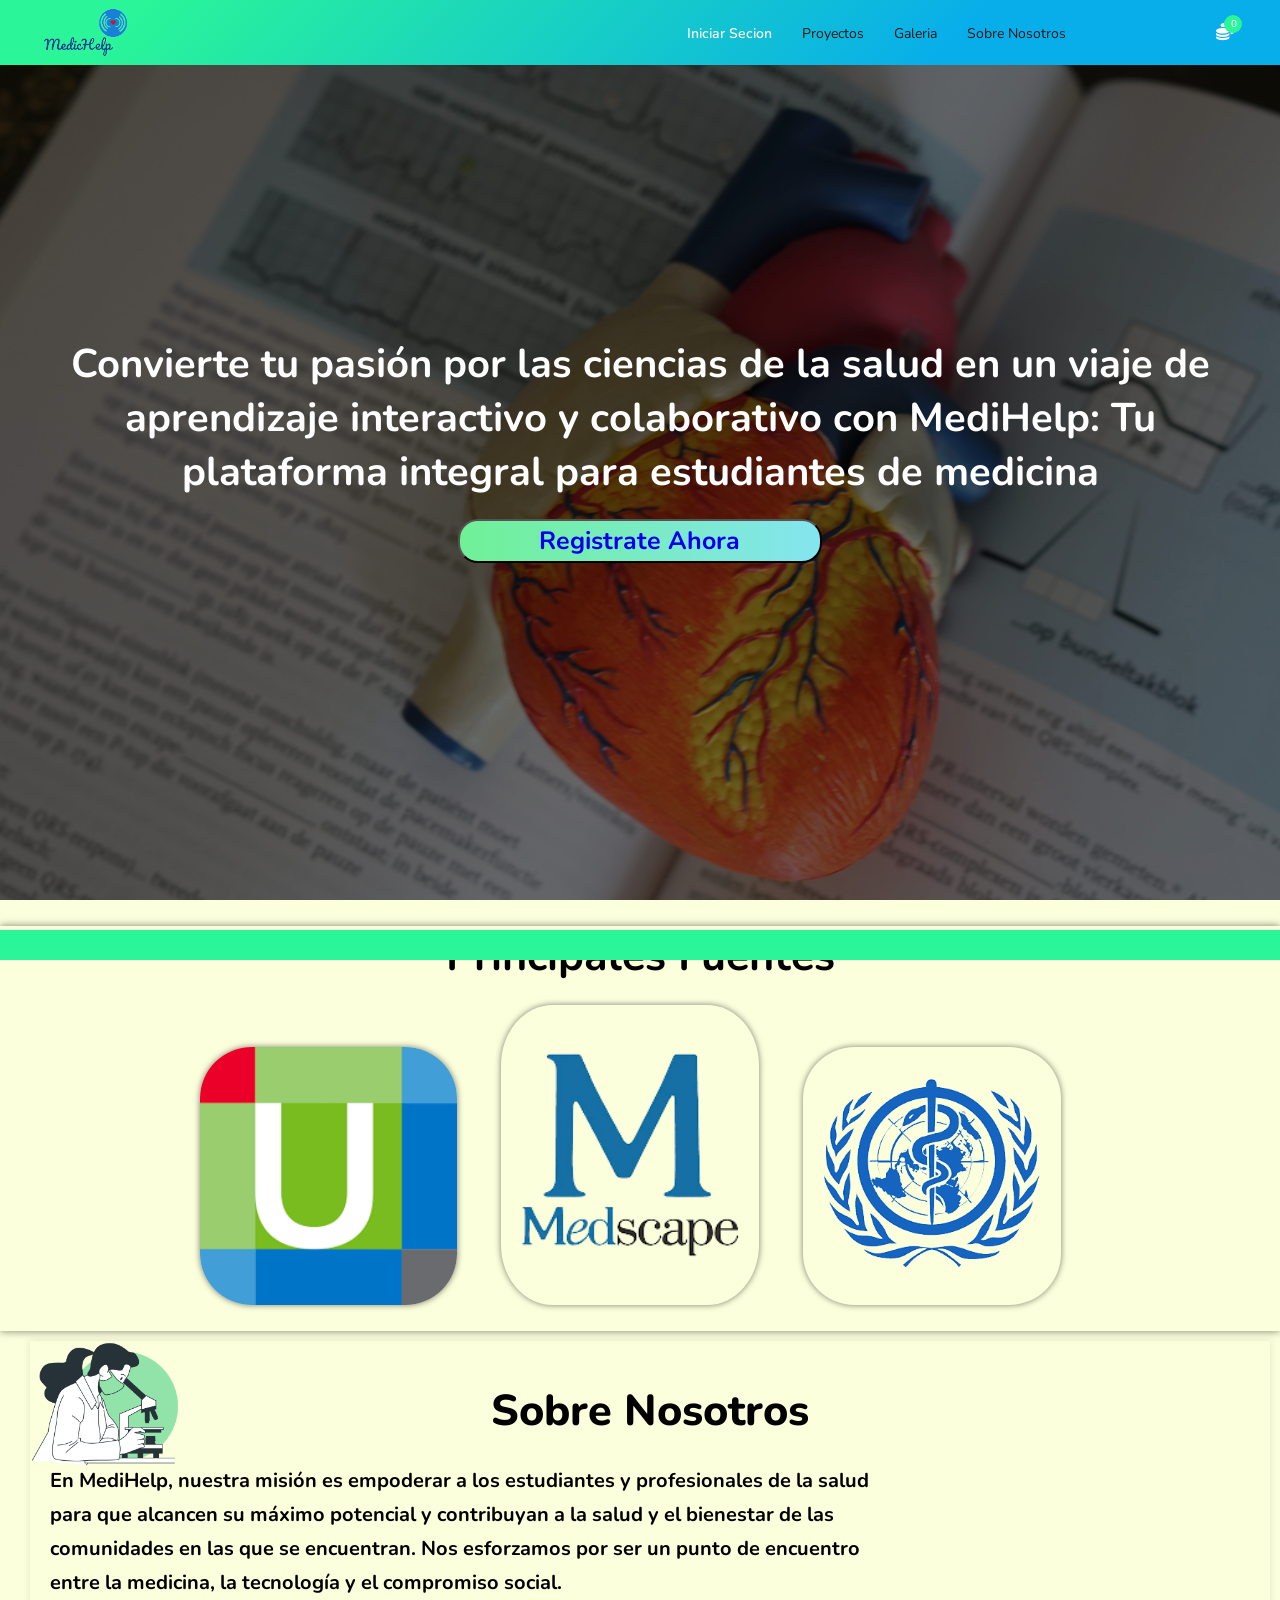
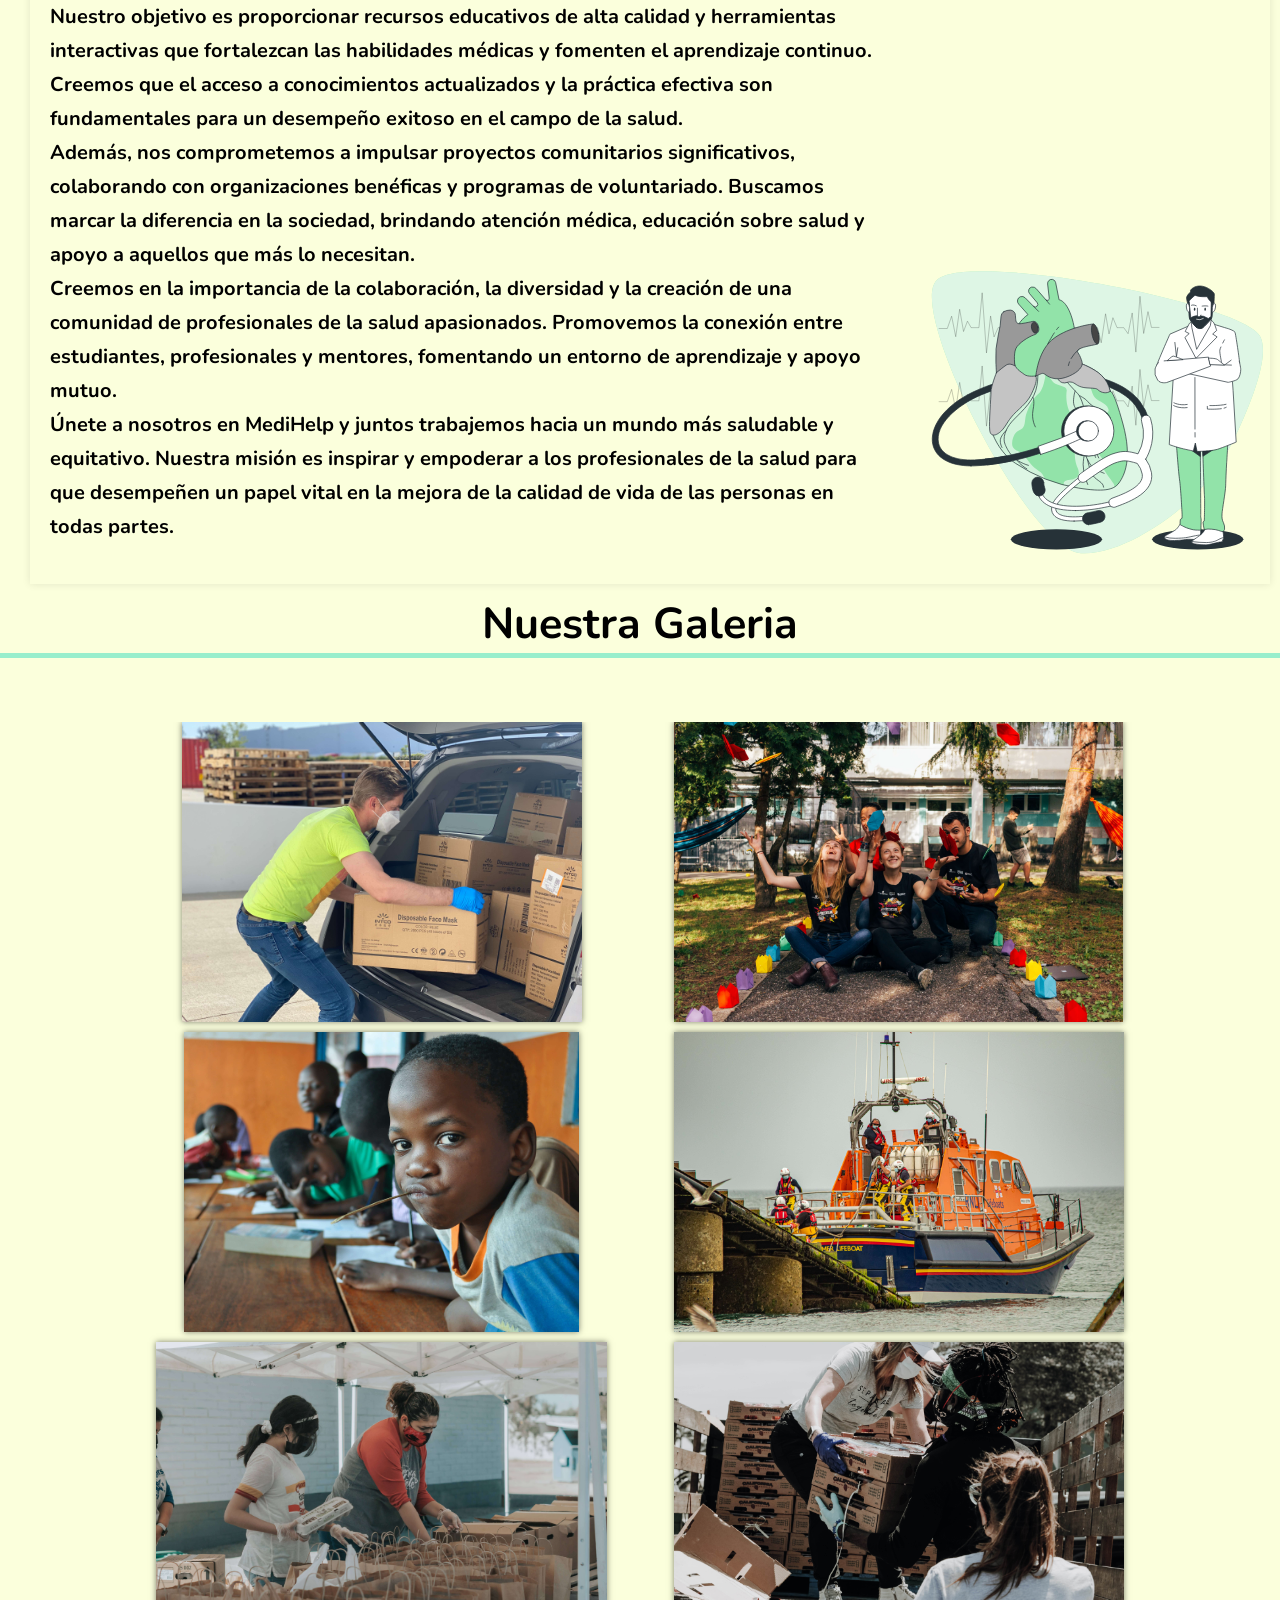
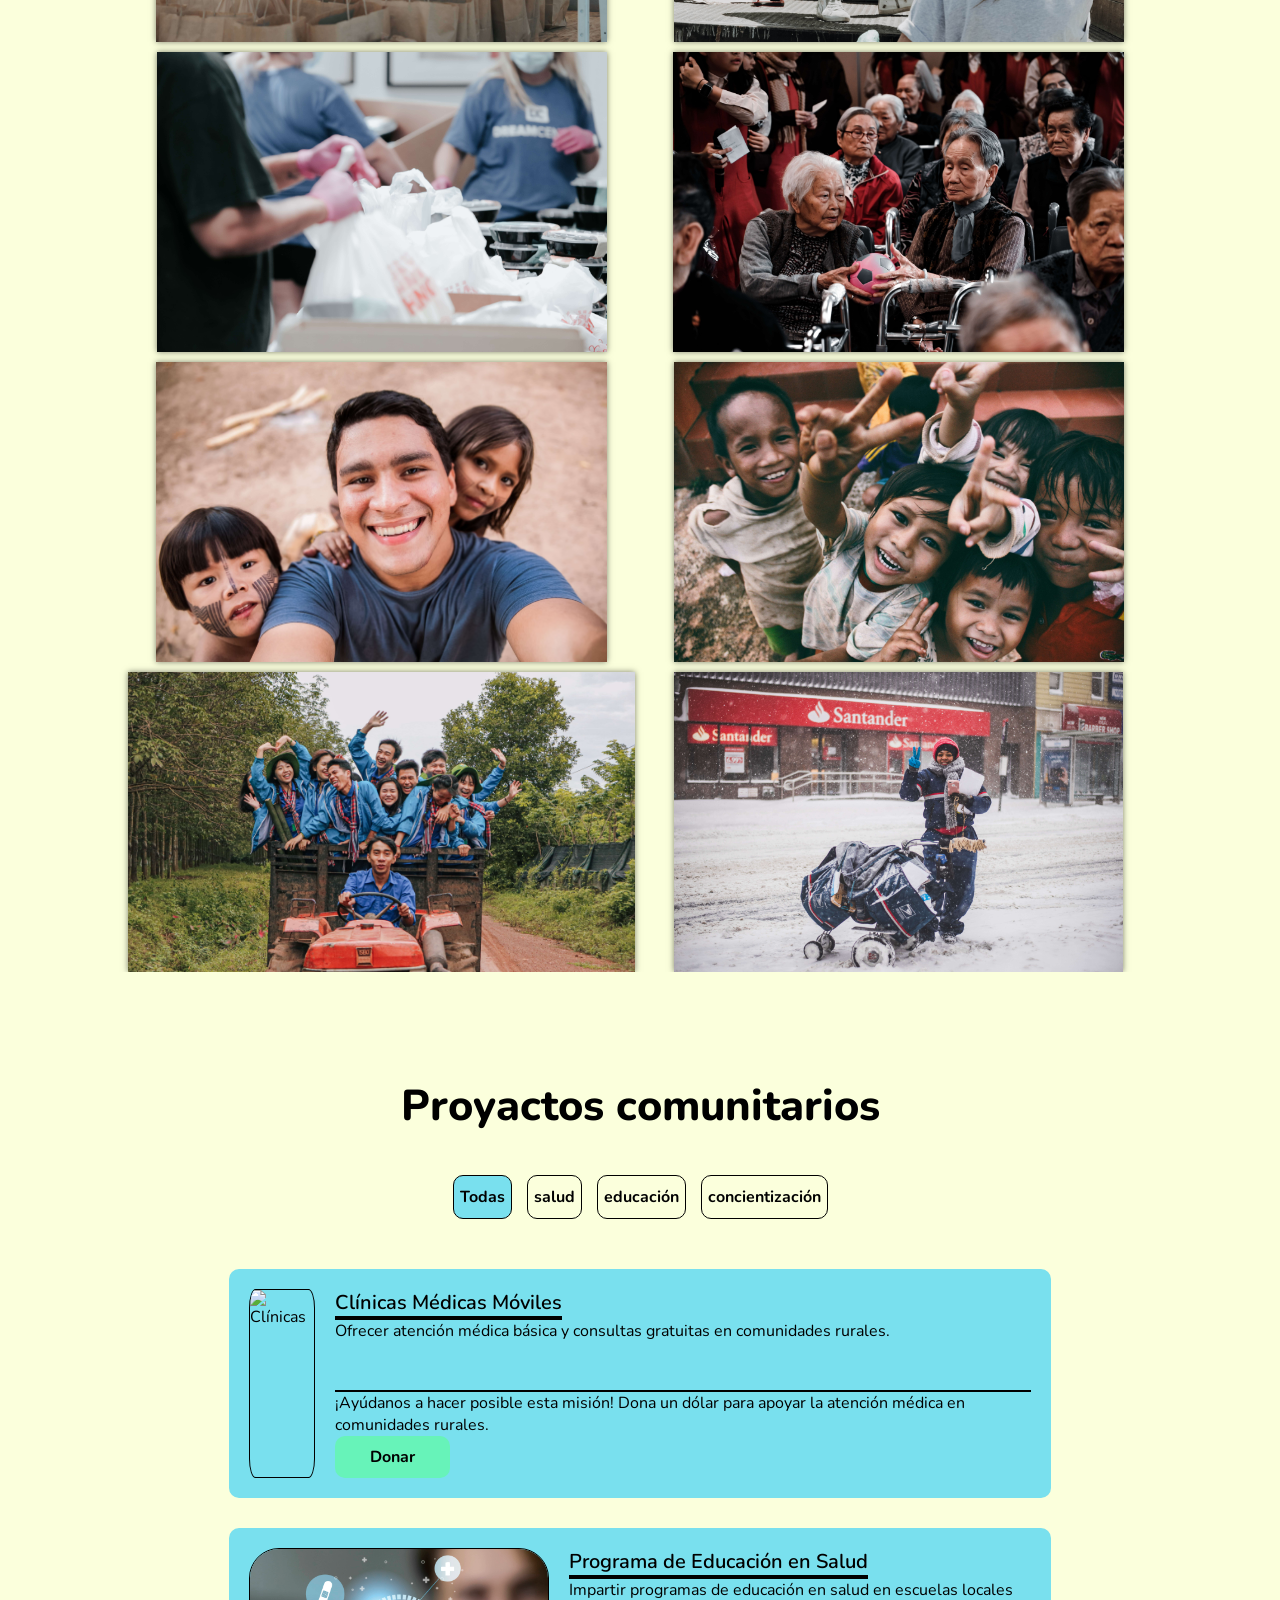
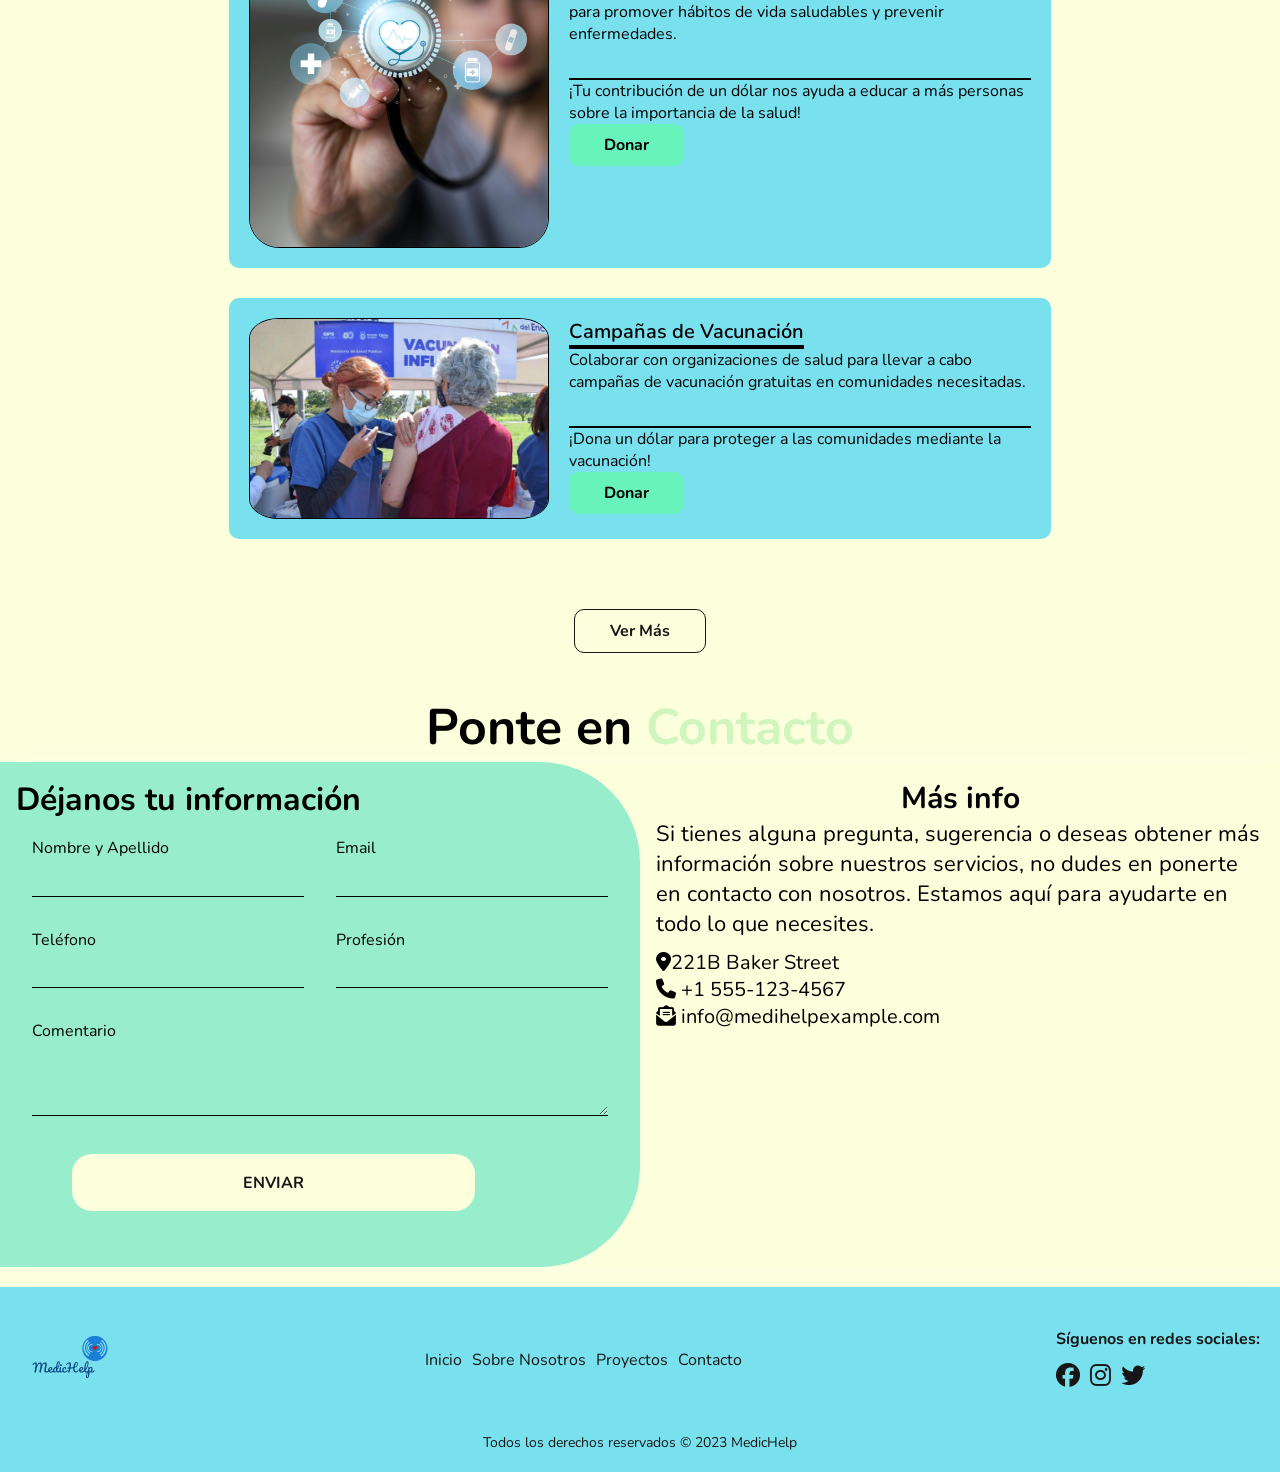
==== index.html @ 8956f9e7 "correccines" ====
<!DOCTYPE html>
<html lang="en">
  <head>
    <meta charset="UTF-8" />
    <meta http-equiv="X-UA-Compatible" content="IE=edge" />
    <meta name="viewport" content="width=device-width, initial-scale=1.0" />
    <title>Integrador</title>
    <link rel="stylesheet" href="./assets/style.css" />
    <link rel="stylesheet" href="./assets/mediaqueris.css">
    <link rel="stylesheet" href="https://cdnjs.cloudflare.com/ajax/libs/font-awesome/6.4.0/css/all.min.css">
  </head>
  <body>

<header class="header">
      
     
        <img class="logo" src="./assets/696a6f40a5da4a5db03e3f85a4e9b3cf-removebg-preview.png" alt="logo-3" />
        <nav class="navbar">
          <div class="menu-label">
            <i class="fa-solid fa-bars"></i>
          </div>
    
          <ul class="navbar-list">
            <li><a class="navbar-link" href="/login.html">Iniciar Secion</a></li>
            <li><a class="navbar-link" href="#products">Proyectos</a></li>
            <li><a class="navbar-link" href="#galery">Galeria</a></li>
            <li><a class="navbar-link" href="#container-about">Sobre Nosotros</a></li>
    
         </ul>
          <div class="cart-label">
    
            <i class="fa-solid fa-coins coin-icon">
              <div class="cart-bubble">0</div>
            </i>
          </div>
    
    
          <div class="cart">
    
            <h2>Tus Donaciones</h2>
    
    
            <div class="cart-container">
    
            </div>
    
            <span class="divider"></span>
    
            <div class="cart-total">
              <p>Total:</p>
              <span class="total"></span>
            </div>
            <button class="btn-buy">Donar</button>
            <button class="btn-delete">Vaciar carrito</button>
          </div>
    
         
        </nav> <div class="overlay"></div>
    </header>


    <!-- hero -->
    <section id="hero">
      <div class="container-hero">
        <h1 class="title-desktop">
          Convierte tu pasión por las ciencias de la salud en un viaje de aprendizaje interactivo y colaborativo con MediHelp: Tu plataforma integral para estudiantes de medicina
        </h1>
        <h1 class="title-mobile"> Convierte tu pasión por la medicina en un viaje de aprendizaje interactivo y colaborativo.</h1>
        <button><a href="Registro.html">Registrate Ahora</a></button>
      </div>
    </section>
    <!-- logos -->
     <section id="section-logos">
      <h2>Principales Fuentes</h2>
      <div class="logos">
       <a href="https://www.wolterskluwer.com/en/solutions/uptodate"> <img src="./assets/Logos/descarga (5).png" alt="logo-1" /></a>
        <a href="https://www.medscape.com/"><img src="./assets/Logos/medscape-removebg-preview.png" alt="logo-2" /></a>
        <a href="https://www.who.int/es"><img src="./assets/Logos/oms-removebg-preview.png" alt="" /></a>
        
      </div>
    </section> 
    <!-- about -->
    
    <section id="container-about">
      <div class="about">
       
        <div class="texto">
          <h2>Sobre Nosotros</h2>
        <p class="text-desktop">
          En MediHelp, nuestra misión es empoderar a los estudiantes y profesionales de la salud para que alcancen su máximo potencial y contribuyan a la salud y el bienestar de las comunidades en las que se encuentran. Nos esforzamos por ser un punto de encuentro entre la medicina, la tecnología y el compromiso social. <br>
          Nuestro objetivo es proporcionar recursos educativos de alta calidad y herramientas interactivas que fortalezcan las habilidades médicas y fomenten el aprendizaje continuo. Creemos que el acceso a conocimientos actualizados y la práctica efectiva son fundamentales para un desempeño exitoso en el campo de la salud. <br>
          Además, nos comprometemos a impulsar proyectos comunitarios significativos, colaborando con organizaciones benéficas y programas de voluntariado. Buscamos marcar la diferencia en la sociedad, brindando atención médica, educación sobre salud y apoyo a aquellos que más lo necesitan. <br>
          Creemos en la importancia de la colaboración, la diversidad y la creación de una comunidad de profesionales de la salud apasionados. Promovemos la conexión entre estudiantes, profesionales y mentores, fomentando un entorno de aprendizaje y apoyo mutuo. <br>
          Únete a nosotros en MediHelp y juntos trabajemos hacia un mundo más saludable y equitativo. Nuestra misión es inspirar y empoderar a los profesionales de la salud para que desempeñen un papel vital en la mejora de la calidad de vida de las personas en todas partes.
        </p>
       <p class="text-mobile">En MediHelp, apoyamos a estudiantes de la salud en su camino al éxito mientras contribuimos a la sociedad. Nuestra plataforma integral combina educación médica, tecnología y proyectos comunitarios. Fortalecemos tus habilidades médicas y fomentamos una comunidad comprometida. Únete a nosotros para alcanzar tu potencial y construir un mundo más saludable.</p> 
      </div>
      </section>
      </div>
    
    <!-- Galaria -->
    <section id="galery">
      <h2 id="nuestra-galeria" class="titel-galery">Nuestra Galeria</h2>
      <span class="linea"></span>
      <div class="galeria">
        <a href="#image1"><img src="./assets/Galeria/galeria-1.jpg" alt="" /></a
        ><a href="#image2"><img src="./assets/Galeria/galeria-2.jpg" alt="" /></a
        ><a href="#image3"><img src="./assets/Galeria/galeria-3.jpg" alt="" /></a
        ><a href="#image4"><img src="./assets/Galeria/galeria-4.jpg" alt="" /></a
        ><a href="#image7"><img src="./assets/Galeria/galeria-7.jpg" alt="" /></a
        ><a href="#image8"><img src="./assets/Galeria/galeria-8.jpg" alt="" /></a
        ><a href="#image9"><img src="./assets/Galeria/galeria-9.jpg" alt="" /></a
        ><a href="#image10"><img src="./assets/Galeria/galeria-10.jpg" alt="" /></a
        ><a href="#image11"><img src="./assets/Galeria/galeria-11.jpg" alt="" /></a
        ><a href="#image12"><img src="./assets/Galeria/galeria-12.jpg" alt="" /></a
        ><a href="#image13"><img src="./assets/Galeria/galeria-13.jpg" alt="" /></a
        ><a href="#image14"><img src="./assets/Galeria/galeria-14.jpg" alt="" /></a>
      </div>
    
    
      <article class="animacion" id="image1">
        <a href="#image14" class="siguiente"
          ><i class="fa-solid fa-arrow-left"></i
        ></a>
        <img src="./assets/Galeria/galeria-1.jpg" alt="" />
        <a href="#image2" class="siguiente"
          ><i class="fa-solid fa-arrow-right"></i
        ></a>
        <a href="#nuestra-galeria" class="cerrar"
          ><i class="fa-solid fa-x"></i
        ></a>
      </article>

      <article class="animacion" id="image2">
        <a href="#image1" class="siguiente"
          ><i class="fa-solid fa-arrow-left"></i
        ></a>
        <img src="./assets/Galeria/galeria-2.jpg" alt="" />
        <a href="#image3" class="siguiente"
          ><i class="fa-solid fa-arrow-right"></i
        ></a>
        <a href="#nuestra-galeria" class="cerrar"
          ><i class="fa-solid fa-x"></i
        ></a>
      </article>

      <article class="animacion" id="image3">
        <a href="#image2" class="siguiente"
          ><i class="fa-solid fa-arrow-left"></i
        ></a>
        <img src="./assets/Galeria/galeria-3.jpg" alt="" />
        <a href="#image4" class="siguiente"
          ><i class="fa-solid fa-arrow-right"></i
        ></a>
        <a href="#nuestra-galeria" class="cerrar"
          ><i class="fa-solid fa-x"></i
        ></a>
      </article>

      <article class="animacion" id="image4">
        <a href="#image3" class="siguiente"
          ><i class="fa-solid fa-arrow-left"></i
        ></a>
        <img src="./assets/Galeria/galeria-4.jpg" alt="" />
        <a href="#image7" class="siguiente"
          ><i class="fa-solid fa-arrow-right"></i
        ></a>
        <a href="#nuestra-galeria" class="cerrar"
          ><i class="fa-solid fa-x"></i
        ></a>
      </article>

      <article class="animacion" id="image7">
        <a href="#image4" class="siguiente"
          ><i class="fa-solid fa-arrow-left"></i
        ></a>
        <img src="./assets/Galeria/galeria-7.jpg" alt="" />
        <a href="#image8" class="siguiente"
          ><i class="fa-solid fa-arrow-right"></i
        ></a>
        <a href="#nuestra-galeria" class="cerrar"
          ><i class="fa-solid fa-x"></i
        ></a>
      </article>

      <article class="animacion" id="image8">
        <a href="#image7" class="siguiente"
          ><i class="fa-solid fa-arrow-left"></i
        ></a>
        <img src="./assets/Galeria/galeria-8.jpg" alt="" />
        <a href="#image9" class="siguiente"
          ><i class="fa-solid fa-arrow-right"></i
        ></a>
        <a href="#nuestra-galeria" class="cerrar"
          ><i class="fa-solid fa-x"></i
        ></a>
      </article>

      <article class="animacion" id="image9">
        <a href="#image8" class="siguiente"
          ><i class="fa-solid fa-arrow-left"></i
        ></a>
        <img src="./assets/Galeria/galeria-9.jpg" alt="" />
        <a href="#image10" class="siguiente"
          ><i class="fa-solid fa-arrow-right"></i
        ></a>
        <a href="#nuestra-galeria" class="cerrar"
          ><i class="fa-solid fa-x"></i
        ></a>
      </article>

      <article class="animacion" id="image10">
        <a href="#image9" class="siguiente"
          ><i class="fa-solid fa-arrow-left"></i
        ></a>
        <img src="./assets/Galeria/galeria-10.jpg" alt="" />
        <a href="#image11" class="siguiente"
          ><i class="fa-solid fa-arrow-right"></i
        ></a>
        <a href="#nuestra-galeria" class="cerrar"
          ><i class="fa-solid fa-x"></i
        ></a>
      </article>

      <article class="animacion" id="image11">
        <a href="#image10" class="siguiente"
          ><i class="fa-solid fa-arrow-left"></i
        ></a>
        <img src="./assets/Galeria/galeria-11.jpg" alt="" />
        <a href="#image12" class="siguiente"
          ><i class="fa-solid fa-arrow-right"></i
        ></a>
        <a href="#nuestra-galeria" class="cerrar"
          ><i class="fa-solid fa-x"></i
        ></a>
      </article>

      <article class="animacion" id="image12">
        <a href="#image11" class="siguiente"
          ><i class="fa-solid fa-arrow-left"></i
        ></a>
        <img src="./assets/Galeria/galeria-12.jpg" alt="" />
        <a href="#image13" class="siguiente"
          ><i class="fa-solid fa-arrow-right"></i
        ></a>
        <a href="#nuestra-galeria" class="cerrar"
          ><i class="fa-solid fa-x"></i
        ></a> </article>
      <article class="animacion" id="image13">
          <a href="#image12" class="siguiente"
            ><i class="fa-solid fa-arrow-left"></i
          ></a>
          <img src="./assets/Galeria/galeria-13.jpg" alt="" />
          <a href="#image14" class="siguiente"
            ><i class="fa-solid fa-arrow-right"></i
          ></a>
          <a href="#nuestra-galeria" class="cerrar"
            ><i class="fa-solid fa-x"></i
          ></a>
        </article> 
        
      <article class="animacion" id="image14">
          <a href="#image13" class="siguiente"
            ><i class="fa-solid fa-arrow-left"></i
          ></a>
          <img src="./assets/Galeria/galeria-14.jpg" alt="" />
          <a href="#image1" class="siguiente"
            ><i class="fa-solid fa-arrow-right"></i
          ></a>
          <a href="#nuestra-galeria" class="cerrar"
            ><i class="fa-solid fa-x"></i
          ></a>
        </article>
        </article>
      </article></section>
   <!-- projects -->
   <section id="products">
   
    <h2>Proyactos comunitarios</h2>
  
    <div class="categories">
      <button class="category active">Todas</button>
      <button class="category" data-category="salud">salud</button>
      <button class="category" data-category="educación">educación</button>
      <button class="category" data-category="concientización">concientización</button>
    </div>
 
    <div class="project-container">

    </div>
    <button class="btn-load">Ver Más</button> 
  </section>
    <!-- Formulario de Contacto --> 
    <section id="formulario">
     <div class="content">

      <h1 class="logo-contact">Ponte en <span>Contacto</span></h1>

      <div class="contact-wrapper">
          <div class="contact-form">
              <h3>Déjanos tu información</h3>
              <form id="form">
                <p>
                    <label>Nombre y Apellido</label>
                    <input type="text" name="nombre-apellido" id="nombre-input">
                </p>
                <p>
                    <label>Email</label>
                    <input type="email" name="email" id="email-input">
                </p>
                <p>
                    <label>Teléfono</label>
                    <input type="tel" name="telefono" id="telefono-input">
                </p>
                <p>
                    <label>Profesión</label>
                    <input type="text" name="profesion" id="profesion-input">
                </p>
                <p class="block">
                    <label>Comentario</label> 
                    <textarea name="comentario" id="comentario-input" rows="3"></textarea>
                </p>
                <p class="block">
                    <button type="submit">
                        Enviar
                    </button>
                </p> </form>
              <small id="error-message"></small>
                </div>
            
          
          <div class="contact-info">
              <h4>Más info</h4>
              
              <p>Si tienes alguna pregunta, sugerencia o deseas obtener más información sobre nuestros servicios, no dudes en ponerte en contacto con nosotros. Estamos aquí para ayudarte en todo lo que necesites.</p>
              <ul>
                  <li><i class="fas fa-map-marker-alt"></i>221B Baker Street</li>
                  <li><i class="fas fa-phone"></i> +1 555-123-4567</li>
                  <li><i class="fas fa-envelope-open-text"></i>  info@medihelpexample.com</li>
              </ul>
          </div>
      </div></section>

      
 
<!-- Footer -->
  <footer>
  <div class="footer-container">
    <div class="footer-logo">
      <img src="./assets/696a6f40a5da4a5db03e3f85a4e9b3cf-removebg-preview.png" alt="Logo" />

    </div>
    <div class="footer-links">
      <ul>
        <li><a href="#">Inicio</a></li>
        <li><a href="#container-about">Sobre Nosotros</a></li>
        <li><a href="#proyectos">Proyectos</a></li>
        <li><a href="#formulario">Contacto</a></li>
      </ul>
    </div>
    <div class="footer-social">
      <h3>Síguenos en redes sociales:</h3>
      <ul>
        <li>
          <a href="#"><i class="fab fa-facebook"></i></a>
        </li>
        <li>
          <a href="#"><i class="fab fa-instagram"></i></a>
        </li>
        <li>
          <a href="#"><i class="fab fa-twitter"></i></a>
        </li>
      </ul>
    </div>
  </div>
  <div class="footer-bottom">
    <p>Todos los derechos reservados &copy; 2023 MedicHelp</p>
  </div>
</footer>
<div class="add-modal"></div>
<script src="./javascript/data.js"></script>
<script src="./javascript/script.js"></script>

  </body>
  
</html>
---- assets/style.css ----
@import url("https://fonts.googleapis.com/css2?family=Nunito&family=Nunito+Sans&family=Open+Sans&display=swap");

:root {
  /* Colores de fondo */
  --background: #fbffdc;
  --primary: #79e0ee;
  --secondary: #98eecc;
  --button: #fbffdc;
  --sombras: #d3d3d3;
  --accent: #d0f5be;

  /* Colores de texto */
  --text-gray: #161616;
  --text-white: #ffffff;
}

/* Valores generales */
* {
  box-sizing: border-box;
  padding: 0;
  margin: 0;
  font-family: "Nunito", sans-serif;
  list-style: none;
  text-decoration: none;
  list-style-type: none;
}
.html {
  scroll-behavior: smooth;
}
body {
  background-color: var(--background);
}
h1 {
  font-size: 3.5em;
}
h2 {
  font-size: 2.7em;
  display: flex;
  justify-content: center;
}
h3 {
  font-size: 2em;
}
button {
  font-size: 1em;
  font-weight: bold;
  padding: 10px 20px;
  border-radius: 20px;
  color: var(--text-gray);
  background: hsla(138, 82%, 69%, 1);

  background: linear-gradient(
    90deg,
    hsla(138, 82%, 69%, 1) 0%,
    rgb(132, 229, 240) 100%
  );

  transition: all 0.3 ease 0s;
}
button:hover {
  transform: scale(1.2);

  background: hsla(138, 82%, 69%, 1);

  background: linear-gradient(
    90deg,
    hsla(138, 82%, 69%, 1) 0%,
    hsla(186, 100%, 50%, 1) 100%
  );
}

/*header*/

header {
  background-color: #08aeea;
  background-image: linear-gradient(315deg, #08aeea 26%, #2af598 89%);

  width: 100%;
  position: fixed;
  top: 0;
  display: flex;
  justify-content: space-between;
  align-items: center;
  height: 65px;
  padding: 0px 30px 0px 30px;
  margin: 0 auto;
  z-index: 999;
}

.logo {
  height: 170%;
}

.navbar,
.navbar-list {
  display: flex;
  align-items: center;
  justify-content: center;
}

.navbar {
  gap: 150px;
}
.navbar-list {
  gap: 30px;
}

.navbar-list a {
  color: var(--text-gray);
  font-size: 14px;
}

.navbar-list li:first-child > a {
  color: var(--text-white);
  font-weight: 600;
}

.coin-icon {
  font-weight: 600;
  border-radius: 10px;
  font-size: 18px;
  margin-right: 1rem;
  color: var(--text-white);
  cursor: pointer;
  position: relative;
}

.cart-bubble {
  position: absolute;
  top: -8px;
  right: -8px;
  text-align: center;
  background: #2af598;
  color: var(--text-white);
  font-size: 10px;
  font-weight: 500;
  height: 18px;
  width: 18px;
  display: flex;
  justify-content: center;
  align-items: center;
  padding-left: 1px;
  border-radius: 50%;
}

.overlay {
  position: absolute;
  top: 65px;
  left: 0;
  height: 100vh;
  width: 100%;
  z-index: 1;

  background: rgba(255, 255, 255, 0.05);
  box-shadow: 0 8px 32px 0 rgba(31, 38, 135, 0.37);
  backdrop-filter: blur(5px);
  -webkit-backdrop-filter: blur(5px);
  display: none;
}

.show-overlay {
  display: block;
}

.coin-icon {
  transition: all 0.2s ease-out;
}

.coin-icon:hover {
  color: var(--electric);
  border-color: var(--electric);
  transition: all 0.2s ease-in;
}

.menu-label {
  display: none;
}

/*carrito*/
.cart {
  position: absolute;
  top: 70px;
  right: 15px;
  padding: 50px 30px;
  background-color: #08aeea;
  background-image: linear-gradient(345deg, #08aeea 26%, #2af598 89%);
  border-radius: 2% 0 0 2%;
  border-left: 1px solid var(--nav-bg);
  display: flex;
  flex-direction: column;
  gap: 30px;
  height: calc(100vh - 80px);
  overflow-y: scroll;
  z-index: 2;
  min-width: 375px;
  transform: translate(-500%);
  transition: all 0.8s cubic-bezier(0.92, 0.01, 0.35, 0.99);
}

.cart-container {
  display: flex;
  flex-direction: column;
  gap: 20px;
}
/*OCULTAR BARRA DE SCROLL DEL CARRITO*/

.cart::-webkit-scrollbar {
  display: none;
}

.cart h2 {
  color: var(--text-white);
  font-size: 20px;
  font-weight: 600;
  border-bottom: 1px solid #000000;
}

.cart-item {
  display: flex;
  align-items: center;
  justify-content: space-between;
  gap: 20px;
  background-color: #3bfca588;
  padding: 10px;
  border: 1px solid var(--text-gray);
}

.item-info {
  display: flex;
  flex-direction: column;
  min-width: 110px;
}

.item-title {
  color: var(--text-white);
  font-weight: 600;
  font-size: 14px;
}

.item-bid {
  color: var(--text-gray);
  font-weight: 300;
  font-size: 12px;
}

.item-handler {
  display: flex;
  align-items: center;
  justify-content: center;
  gap: 20px;
}

.quantity-handler {
  display: flex;
  justify-content: center;
  align-items: center;
  padding: 2px 8px;
  border-radius: 5px;
  color: var(--text-white);
  font-weight: 400;
}

.item-quantity {
  color: var(--text-gray);
}

.up {
  border: 1px solid var(--text-gray);
  border-radius: 50%;
}

.down {
  border: 1px solid var(--text-gray);
  border-radius: 50%;
}

.quantity-handler {
  transition: all 0.2s ease-in;
}

.quantity-handler:hover {
  cursor: pointer;
  background-color: #2af598;
  transition: all 0.2s ease-in;
}

.cart-total {
  display: flex;
  justify-content: space-between;
  align-items: baseline;
  width: 100%;
  border-bottom: 1px solid #000000;
}

.cart-total p {
  color: var(--text-white);
  font-weight: 700;
}

.cart-total span {
  color: var(--text-white);
  font-weight: 400;
  font-size: 18px;
}

.add-modal {
  padding: 15px 0px;
  display: flex;
  align-items: center;
  justify-content: center;
  color: var(--text-white);
  background-color: #2af598;
  position: fixed;
  bottom: 0;
  width: 100%;
  transition: all 0.5s ease-out;
  transform: translateY(200%);
}

.active-modal {
  transform: translateY(0);
  transition: all 0.5s ease-in;
}

/*Toggle del carro*/
.open-cart {
  transform: translate(0%);
  transition: all 0.5s cubic-bezier(0.92, 0.01, 0.35, 0.99);
}

.empty-msg {
  color: var(--text-gray);
  font-size: 14px;
}

/* Hero o Portada */
#hero {
  display: flex;
  align-items: center;
  justify-content: center;
  text-align: center;
  height: 100vh;
  background-image: url(./Portada/hero.jpg);
  background-color: rgba(0, 0, 0, 0.5);
  background-blend-mode: multiply;
  background-repeat: no-repeat;
  background-size: cover;
  background-position: center;
}

.container-hero h1 {
  color: var(--text-white);
  max-height: 100vh;
  max-width: 95vw;
  font-size: 40px;
  margin-bottom: 20px;
}

.title-desktop {
  display: block;
}

.title-mobile {
  display: none;
}
.container-hero button {
  font-size: 25px;
  height: 10%;
  width: 30%;
  padding: 3px;
}

/* Patrocinadores */
#section-logos {
  margin-top: 2%;
  margin-bottom: 0;
  width: 100%;
  display: flex;
  flex-flow: column;
  justify-content: center;
  align-items: center;
  box-shadow: 0 0 8px rgba(0, 0, 0, 0.5);
}

#section-logo h2 {
  margin-top: 10px;
  display: flex;
  justify-content: center;
}
.logos {
  max-width: 90%;
  max-height: 90%;
}
.logos img {
  width: 28%;
  object-fit: cover;
  height: 30%;
  border-radius: 20%;
  box-shadow: 0 0 6px rgba(0, 0, 0, 0.5);
  margin: 20px;
  transition: transform 0.5s;
}
.logos img:hover {
  transform: rotate(10deg) scale(1.08);
}
/* About */
#container-about {
  padding: 10px;
  padding-left: 30px;
}

.about {
  max-width: 100%;
  height: 80%;
  padding: 40px 20px;
  display: flex;
  align-items: unset;
  justify-content: center;
  background-image: url(./About/Cardiologist-bro.svg),
    url(/assets/About/Medical\ research-bro.png);
  background-repeat: no-repeat, no-repeat;
  background-size: 350px, 150px;
  background-position: bottom right, top left;

  box-shadow: 0 0 8px rgba(0, 0, 0, 0.1);
}

.texto h2 {
  width: 100%;
  font-weight: 800;
  display: flex;
  justify-content: center;
}

.texto p {
  margin-top: 2%;
  font-size: 20px;
  width: 70%;
  color: #000000;
  line-height: 1.7;
  font-weight: bold;
}

.text-desktop {
  display: block;
}

.text-mobile {
  display: none;
}

/* Galeria animada */
.linea {
  background: var(--secondary);
  height: 5px;
  width: 100%;
  display: block;
}
.galery {
  display: flex;
  justify-content: center;
}
.galeria {
  display: grid;
  grid-template-columns: repeat(auto-fit, minmax(350px, 1fr));
  width: 90%;
  margin: 5%;
  grid-gap: 10px;
  padding: 0% 5%;
  overflow: hidden;
  place-items: center;
}
.titel-galery {
  display: flex;
  justify-content: center;
}
.galeria img {
  width: 100%;
  vertical-align: top;
  height: 300px;
  object-fit: cover;
  transition: transform 0.5s;
}

.galeria a {
  display: block;
  position: relative;
  overflow: hidden;
  box-shadow: 0 0 6px rgba(0, 0, 0, 0.5);
}

.galeria a:hover img {
  filter: blur(2px);
  transform: rotate(10deg) scale(1.3);
}

.animacion {
  position: fixed;
  top: 0;
  left: 0;
  background: rgba(0, 0, 0, 0.5);
  width: 100%;
  height: 100vh;
  z-index: 1000;
  transition: transform 0.3s ease-in-out;
  display: flex;
  justify-content: center;
  align-items: center;
  transform: scale(0);
}

.animacion img {
  width: 50vw;
  max-height: auto;
}

.animacion:target {
  transform: scale(1);
}
.cerrar {
  display: block;
  position: absolute;
  top: 40px;
  right: 40px;
  background: var(--primary);
  color: var(--text-white);
  text-decoration: none;
  width: 40px;
  height: 40px;
  display: flex;
  align-items: center;
  justify-content: center;
  border-radius: 50%;
}

.siguiente {
  display: block;
  background: var(--primary);
  color: var(--text-white);
  width: 30px;
  height: 30px;
  line-height: 30px;
  text-decoration: none;
  text-align: center;
}

/* Formulario */
#formulario {
  display: grid;
  margin-bottom: 10px;
}

.container {
  max-width: 1170px;
  margin-left: auto;
  margin-right: auto;
  padding: 1.5em;
}

ul {
  list-style: none;
  padding: 0;
}

.logo-contact {
  text-align: center;
  font-size: 50px;
}

.logo-contact span {
  color: var(--accent);
}

.contact-wrapper {
  display: flex;
  box-shadow: 0 0 20px 0 rgba(255, 255, 255, 0.3);
  margin-bottom: 10px;
}

.contact-wrapper > * {
  padding: 1em;
}

.contact-form {
  flex: 1;
  width: 100%;
  background: var(--secondary);
  border-radius: 0 100px 100px 0;
}

.contact-form form {
  display: grid;
  grid-template-columns: 1fr 1fr;
}

.contact-form form label {
  display: block;
}

.contact-form form p {
  margin: 0;
  padding: 1em;
}

.contact-form form .block {
  grid-column: 1 / 3;
}

.contact-form form button {
  width: 70%;
  margin: 0 40px;
}

.contact-form form input,
.contact-form form textarea {
  width: 100%;
  padding: 0.7em;
  border: none;
  background: none;
  outline: 0;
  color: var(--text-gray);
  border-bottom: 1px solid black;
}

.contact-form form button {
  display: flex;
  justify-content: center;
  background: var(--button);
  border: 0;
  text-transform: uppercase;
  padding: 1.1em;
}

.contact-form form button:hover,
.contact-form form button:focus {
  background: var(--accent);
  color: var(--text-gray);
  transition: background-color 1s ease-out;
  outline: 0;
}

/* CONTACT INFO */
.contact-info {
  flex: 1;
  background-image: url(./Contactos/Get\ in\ touch-amico.png);
  background-repeat: no-repeat;
  background-size: 350px;
  background-position: bottom right;
}

.contact-info h4 {
  text-align: center;
  font-size: 30px;
}

.contact-info ul {
  text-align: start;
  margin: 0 0 1rem 0;
  font-size: 20px;
}
.contact-info p {
  text-align: start;
  font-size: 22px;
  margin-bottom: 10px;
}

#error-message {
  font-size: 1.1em;
  margin: 5% 0 2% 20%;
  text-align: center;
  background-color: var(--secondary);
}

/* Products Section */
#products {
  display: flex;
  flex-direction: column;
  justify-content: center;
  align-items: center;
  padding: 40px 0;
  max-width: 1200px;
  width: 80%;
  margin: 2% 13% 0 10%;
}

#products h2 {
  font-weight: 800;
  margin-bottom: 40px;
}

/* categories */
.categories {
  display: flex;

  justify-content: center;
  gap: 15px;
}

.category {
  background: var(--btn-bg);
  padding: 10px 6px;
  color: var(--bg-white);
  border-radius: 10px;
  cursor: pointer;
  border: 1px solid #000000;
}

.active {
  background: var(--primary);
}

/* products */
.project-container {
  display: grid;
  grid-template-columns: repeat(auto-fit, minmax(500px, 1fr));
  width: 90%;

  grid-gap: 10px;
  padding: 50px;
  overflow: hidden;
}

.project {
  background: var(--primary);
  padding: 20px;
  border-radius: 10px;
  display: flex;
  flex-direction: row;
  justify-content: center;
  gap: 20px;
  margin-bottom: 20px;
}

.project-top,
.project-mid,
.project-bot {
  display: flex;
  justify-content: space-between;
  align-items: center;
}

.project-top h3 {
  font-size: 20px;
  font-weight: 600;
  border-bottom: solid 4px black;
}
.project-top p,
.project-user p {
  font-size: 16px;
  font-weight: 400;
  color: var(--text-gray);
}

.img-project {
  max-width: 300px;
  display: flex;
  justify-content: center;
  align-items: center;
  border-radius: 10%;
  border: 1px solid black;
}

.project-mid span {
  font-weight: 800;
}

.donacion {
  border-top: solid 2px #000000;
  margin-top: 7%;
}

.project-offer {
  display: flex;
  justify-content: space-between;
  width: 100%;
}

.btn-add,
.btn-buy,
.btn-delete {
  cursor: pointer;
  padding: 10px 35px;
  color: var(--bg-white);
  border-radius: 10px;
  border: none;
  transition: 0.3s all ease-out;
}

.btn-buy,
.btn-add {
  background: rgb(103, 243, 185);
}

.btn-buy,
.btn-delete {
  width: 100%;
}

.btn-delete {
  border: 2px solid var(--primary);
  background-color: transparent;
}

.btn-delete:hover {
  transition: 0.3s all ease-in;
}

.btn-load {
  background: none;
  border: 1px solid var(--text-gray);
  padding: 10px 35px;
  color: var(--text-gray);
  border-radius: 10px;
  cursor: pointer;
}

/* Footer*/
footer {
  width: 100%;
  height: 100%;
  background-color: var(--primary);
  color: var(--text-gray);
  padding: 20px;
}

.footer-container {
  display: flex;
  flex-wrap: wrap;
  justify-content: space-between;
  align-items: center;
}

.footer-logo img {
  max-width: 100px;
  height: auto;
}

.footer-logo h2 {
  font-size: 20px;
  margin-left: 10px;
}

.footer-links ul {
  display: flex;
}

.footer-links li {
  margin-right: 10px;
}

.footer-links a {
  text-decoration: none;
  color: var(--text-gray);
}

.footer-social h3 {
  font-size: 16px;
  margin-bottom: 10px;
}

.footer-social ul {
  display: flex;
}

.footer-social li {
  margin-right: 10px;
}

.footer-social a {
  color: var(--text-gray);
  font-size: 24px;
}

.footer-bottom {
  margin-top: 20px;
  font-size: 14px;
  text-align: center;
}
---- assets/mediaqueris.css ----
@media screen and (max-width: 992px) {
  .text-desktop {
    display: none;
  }
  .text-mobile {
    display: block;
  }
  /* navbar */
  .navbar {
    gap: 10px;
  }

  .cart-icon {
    border: 0px solid;
  }

  .navbar-list {
    position: absolute;
    top: 65px;
    left: 5%;
    right: 5%;
    width: 90%;
    flex-direction: column;
    background: hsla(138, 82%, 69%, 1);
    background: linear-gradient(
      90deg,
      hsla(138, 82%, 69%, 1) 0%,
      rgb(132, 229, 240) 100%
    );
    border: 2px solid var(--electric);
    border-top: 0px;
    border-radius: 0px 0px 15px 15px;
    align-items: flex-start;
    padding: 45px 30px;
    gap: 25px;
    z-index: 2;
    display: none;
  }

  .navbar-list a {
    font-size: 18px;
  }

  /* Mostramos el icono del menu */
  .menu-label {
    display: flex;
    order: 2;
    cursor: pointer;
  }

  .menu-label img {
    height: 20px;
    width: 25px;
  }

  .open-menu {
    display: flex;
  }
  /* Logos */

  .logos {
    max-width: 100%;
    max-height: 100%;
    margin-left: 4rem;
  }
  .logos img {
    width: 25%;
  }

  /* About */

  .about {
    max-width: 100%;
    height: 100%;
    padding: 40px 20px;
    display: flex;
    align-items: unset;
    justify-content: center;
    background-image: url(./About/Cardiologist-bro.svg),
      url(/assets/About/Medical\ research-bro.png);
    background-repeat: no-repeat, no-repeat;
    background-size: 215px, 100px;
    background-position: bottom right, top left;

    box-shadow: 0 0 8px rgba(0, 0, 0, 0.1);
  }

  .texto p {
    font-size: 18px;
    width: 70%;
    color: #000000;
    line-height: 1.7;
    font-weight: bold;
  }

  .text-desktop {
    display: none;
  }
  .text-mobile {
    display: block;
  }

  /* Cards */
  .categories {
    flex-wrap: wrap;
    max-width: 390px;
  }

  .category {
    width: 120px;
  }
  .img-project {
    width: 200px;
    height: 280px;
    margin: auto;
  }

  .project {
    margin-right: 100px;
  }
  /* Galeria */
  .animacion img {
    width: 85vw;
  }

  .siguiente {
    width: 40px;
  }

  /*Products*/
  .project-container {
    margin: 2% -9% 0% 0%;
    padding: 50px;
  }

  /* formulario */
  #formulario {
    display: grid;
    margin-bottom: 10px;
  }

  .container {
    max-width: 1170px;
    margin-left: auto;
    margin-right: auto;
    padding: 1.5em;
  }

  .contact-wrapper {
    display: grid;
  }

  .contact-form {
    margin-right: 8%;
    margin-bottom: 2%;
  }

  .contact-info {
    background-size: 180px;
    background: var(--background);
  }

  .footer-logo img {
    display: none;
  }

  .footer-social h3 {
    font-size: 20px;
    margin-bottom: 5px;
  }

  .footer-social ul {
    display: flex;
  }

  .footer-social a {
    color: var(--text-gray);
    font-size: 24px;
  }
}
@media screen and (max-width: 630px) {
  h1 {
    font-size: 30px;
  }
  h2 {
    font-size: 28px;
    margin-top: 5px;
  }
  .title-desktop {
    display: none;
  }

  .title-mobile {
    display: block;
  }

  /* Modificar el carrito para celu*/
  .cart {
    left: 0;
    width: 100%;
    border: none;
  }

  .cart-item {
    flex-wrap: wrap;
  }

  /* Hero */

  .container-hero button {
    width: 60%;
  }

  .title-mobile h1 {
    font-size: 5px;
  }
  /* Logos */

  .logos {
    margin: 0 8% 0 20%;
  }
  .logos img {
    width: 18%;
  }
  /* About */

  .about {
    background-size: contain, 0;
    background-image: none;
    box-shadow: 0 0 8px rgba(0, 0, 0, 0);
  }
  .about .texto p {
    font-size: 22px;
    width: 90%;
    color: #413d3d;
    line-height: 1.8;
  }

  /* Galeria */

  .galeria {
    grid-template-columns: repeat(auto-fit, minmax(300px, 1fr));
    margin: auto;
  }

  .animacion {
    background: rgba(0, 0, 0, 0.5);
    width: 100%;
    height: 100vh;
    z-index: 1000;
    transition: transform 0.3s ease-in-out;
    display: flex;
    justify-content: center;
    align-items: center;
    transform: scale(0);
    padding: auto;
  }

  .animacion img {
    width: 90vw;
    max-height: auto;
  }

  .animacion:target {
    transform: scale(1);
  }
  .cerrar {
    display: block;
    position: absolute;
    top: 40px;
    right: 40px;
    background: var(--primary);
    color: var(--text-white);
    text-decoration: none;
    width: 40px;
    height: 40px;
    display: flex;
    align-items: center;
    justify-content: center;
    border-radius: 50%;
  }

  .siguiente {
    display: block;
    background: var(--primary);
    color: var(--text-white);
    width: 30px;
    height: 30px;
    line-height: 30px;
    text-decoration: none;
    text-align: center;
  }

  .products h2 {
    margin-left: 500px;
  }
  .categories {
    max-width: 200px;
    justify-content: center;
    align-items: center;
    gap: 2px;
    margin: auto;
  }

  .categories {
    gap: 10px;
    margin-bottom: 15px;
  }
  .category {
    width: 150px;
    border: none;
  }

  .project-container {
    margin: auto;
    overflow: unset;
  }
  .img-project {
    max-width: 150px;
    max-height: 100px;
    margin: auto;
  }
  .descripcion {
    display: none;
  }
  .donacion {
    border: #000000;
  }
  .project {
    max-width: 200px;
    max-height: 400px;
    height: 400px;

    padding: 10px;
    display: inline;
  }

  .project-info h3,
  .project-info p,
  .project-info span {
    font-size: 14px;
  }

  .btn-add {
    margin-left: 30%;
  }

  #error-message {
    font-size: 0.9em;
  }
}

@media (max-width: 450px) {
  .container-hero h1 {
    font-size: 30px;
  }
}
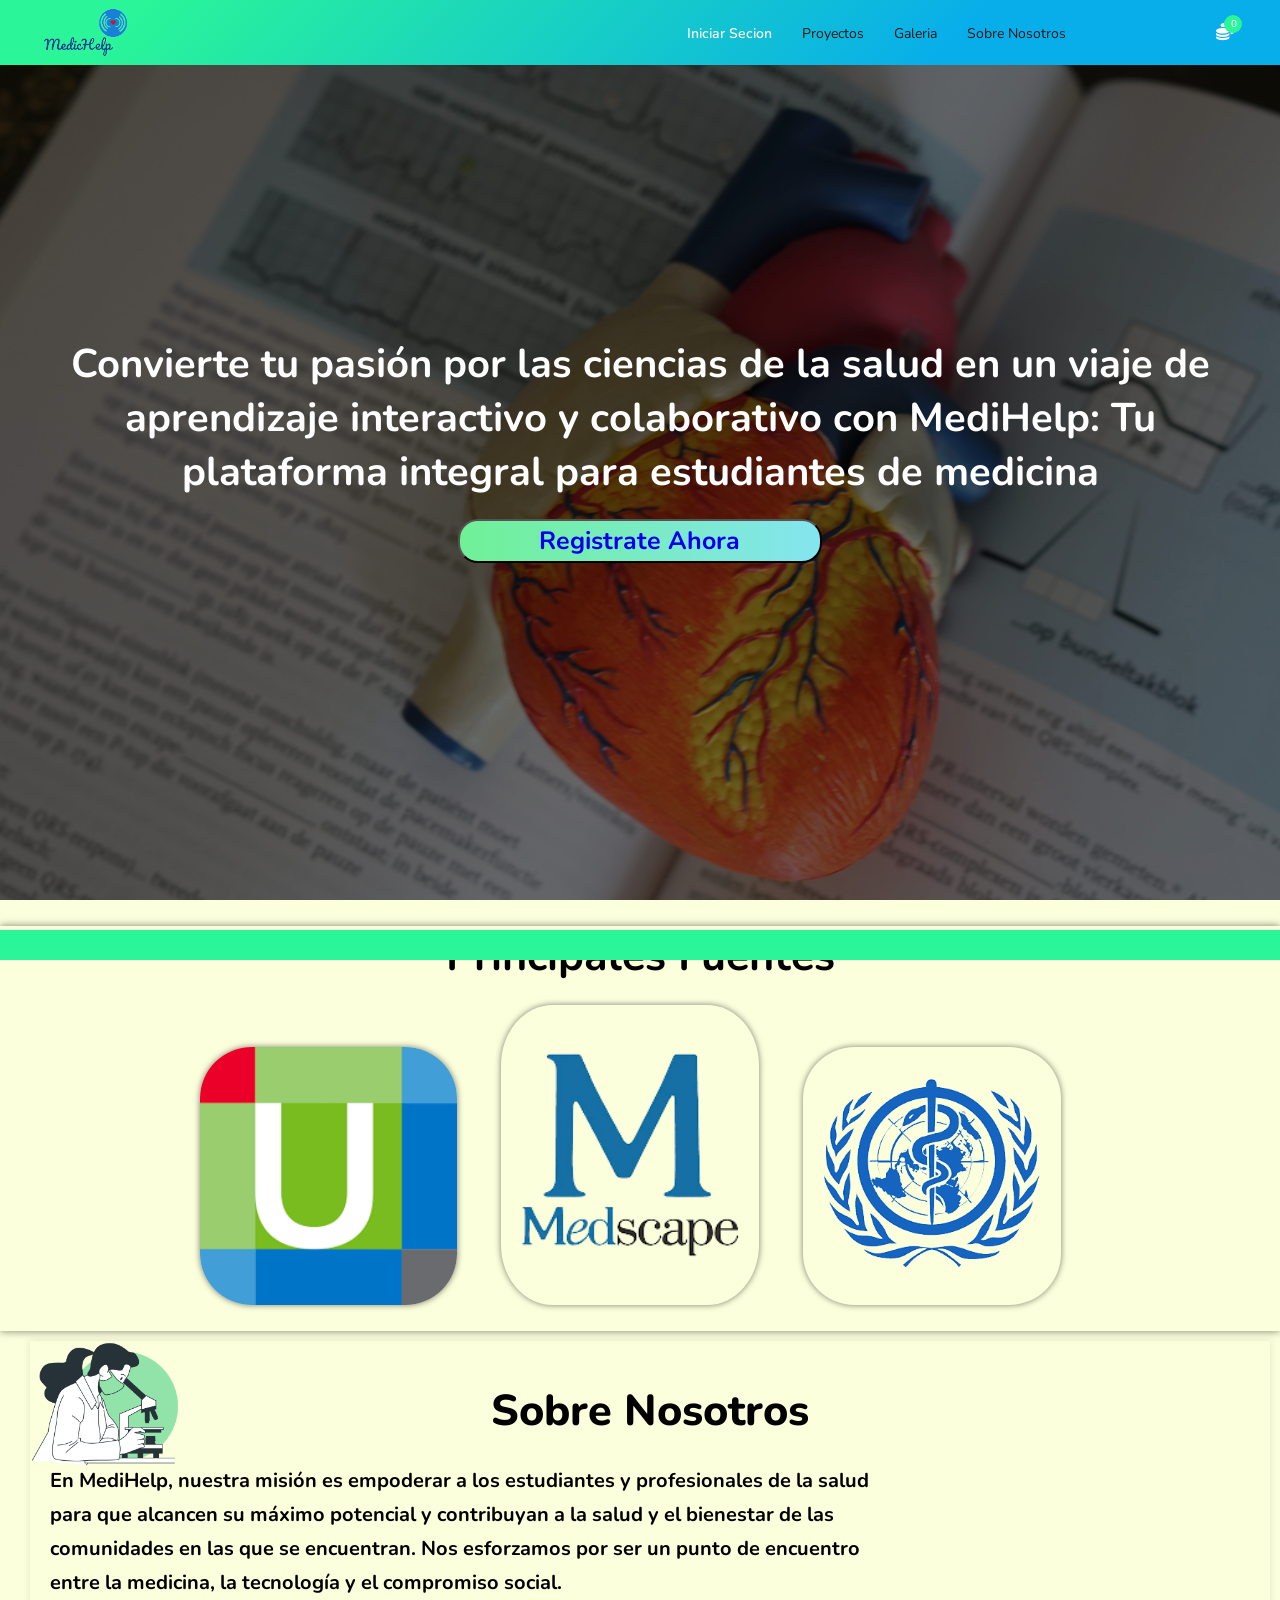
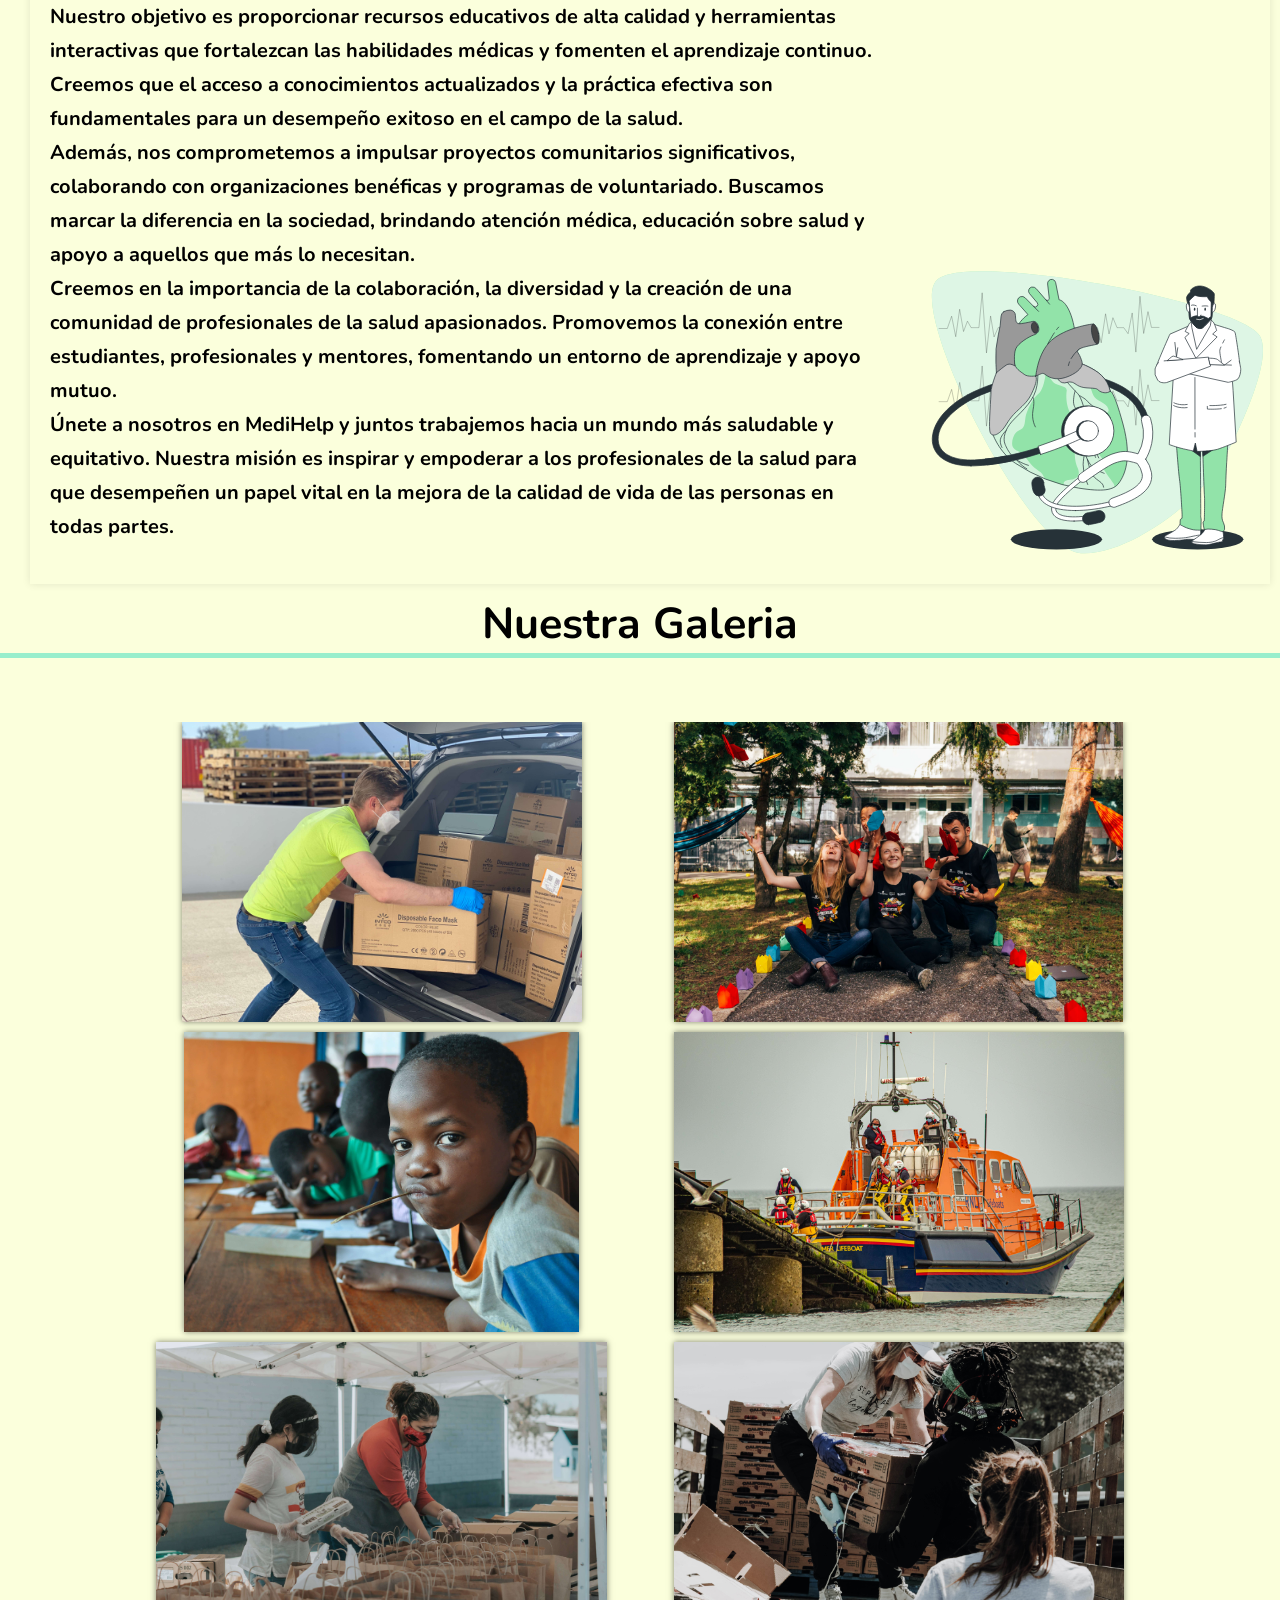
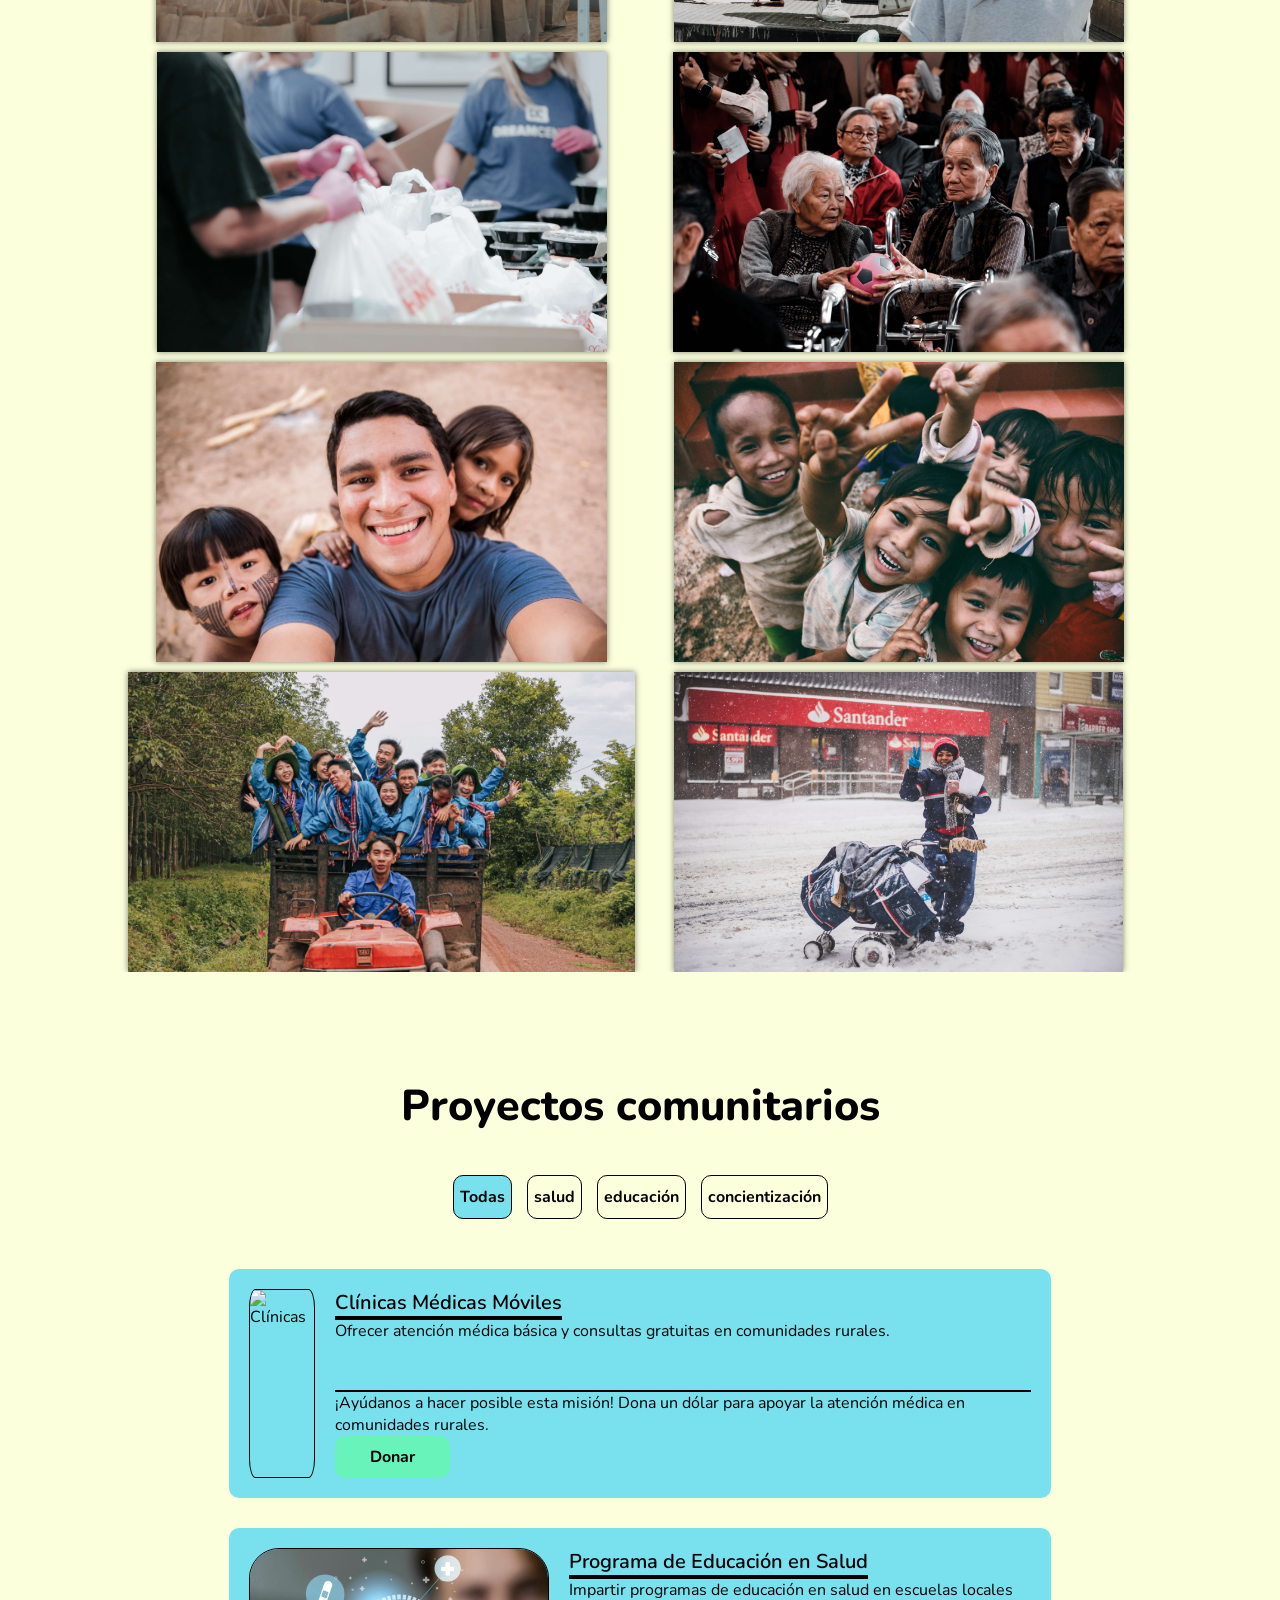
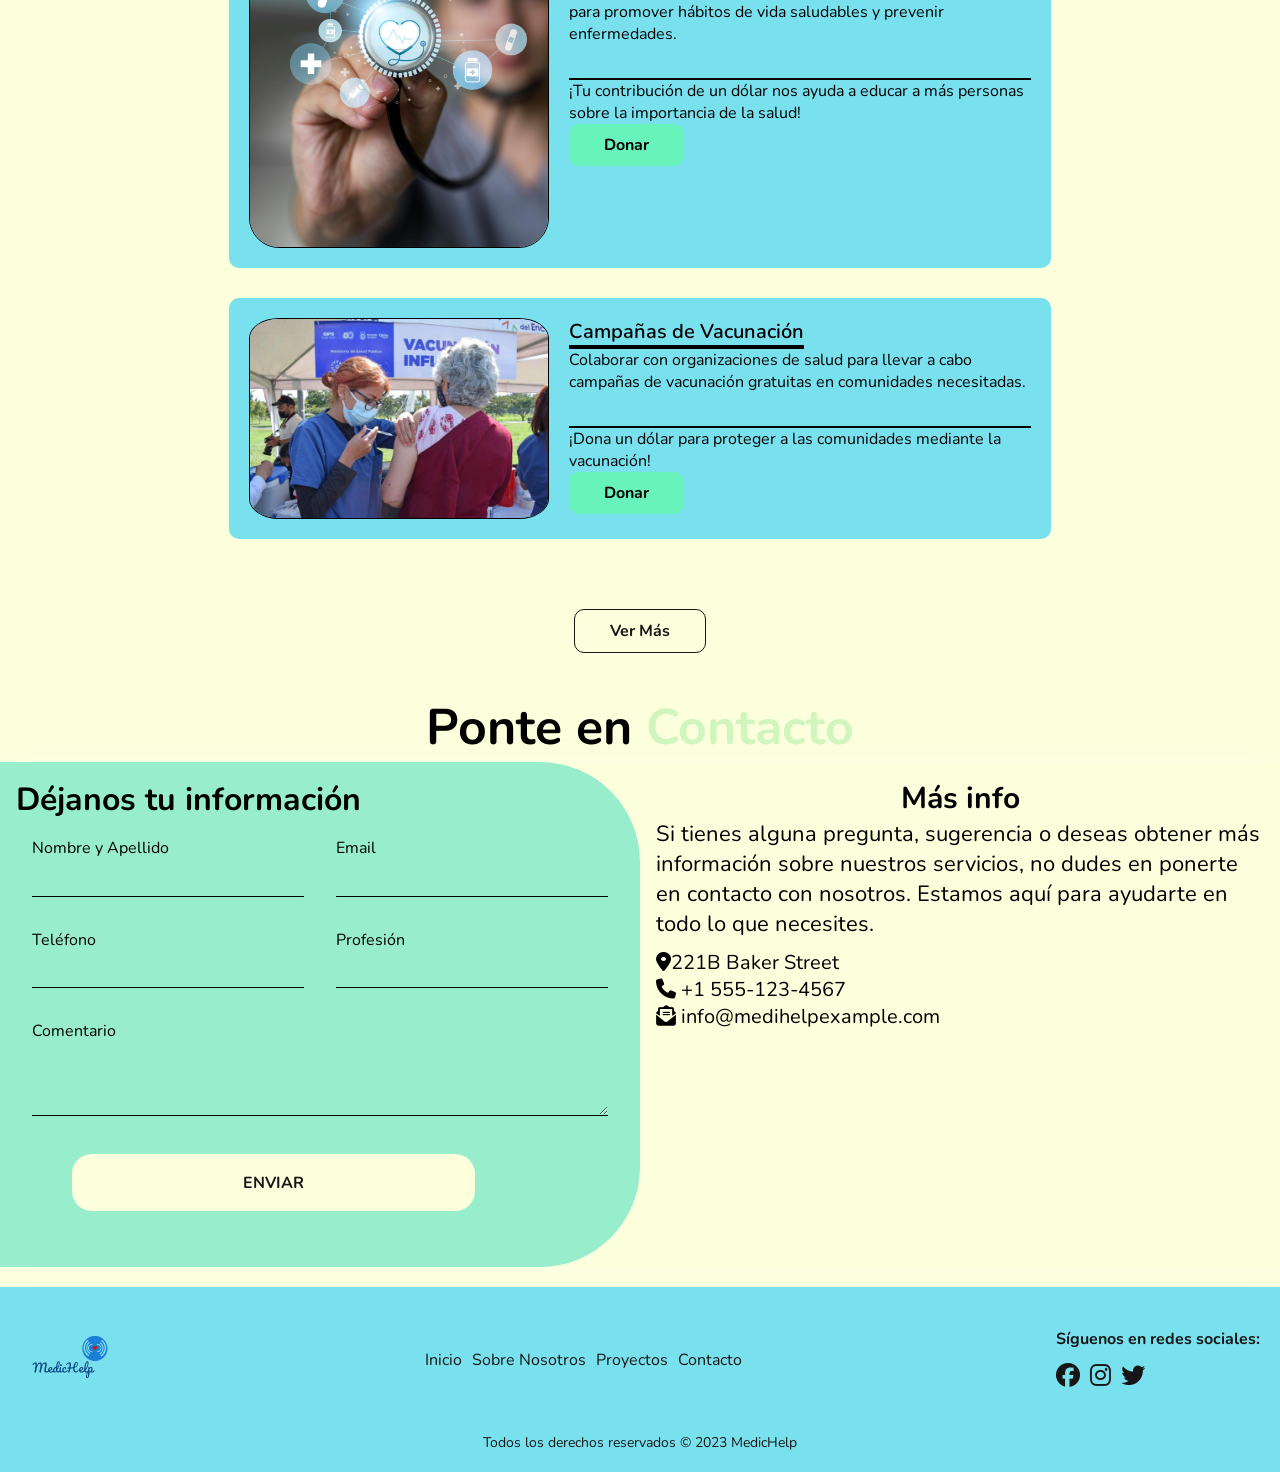
==== commit 2af190ef: "Correcciones" ====
--- a/index.html
+++ b/index.html
@@ -275,8 +275,8 @@
       </article></section>
    <!-- projects -->
    <section id="products">
-   
-    <h2>Proyactos comunitarios</h2>
+
+    <h2 >Proyectos comunitarios</h2>
   
     <div class="categories">
       <button class="category active">Todas</button>
--- a/assets/style.css
+++ b/assets/style.css
@@ -686,6 +686,7 @@
 #products h2 {
   font-weight: 800;
   margin-bottom: 40px;
+  justify-content: center;
 }
 
 /* categories */
@@ -714,7 +715,6 @@
   display: grid;
   grid-template-columns: repeat(auto-fit, minmax(500px, 1fr));
   width: 90%;
-
   grid-gap: 10px;
   padding: 50px;
   overflow: hidden;
--- a/assets/mediaqueris.css
+++ b/assets/mediaqueris.css
@@ -290,9 +290,12 @@
     text-decoration: none;
     text-align: center;
   }
-
-  .products h2 {
-    margin-left: 500px;
+  #products {
+    margin: 0;
+  }
+
+  #products h2 {
+    font-size: 1.8rem;
   }
   .categories {
     max-width: 200px;
@@ -300,20 +303,25 @@
     align-items: center;
     gap: 2px;
     margin: auto;
-  }
-
-  .categories {
+    padding: 0 0px 0 55px;
     gap: 10px;
     margin-bottom: 15px;
   }
+
   .category {
     width: 150px;
     border: none;
   }
 
   .project-container {
+    display: grid;
+    place-content: center;
+    place-items: center;
+    grid-template-columns: repeat(auto-fit, minmax(700px, 1fr));
+    width: 100vw;
+    grid-gap: 10px;
     margin: auto;
-    overflow: unset;
+    padding: 50px;
   }
   .img-project {
     max-width: 150px;
@@ -327,10 +335,9 @@
     border: #000000;
   }
   .project {
-    max-width: 200px;
-    max-height: 400px;
-    height: 400px;
-
+    max-width: 70vw;
+    max-height: 55vh;
+    margin-right: 0;
     padding: 10px;
     display: inline;
   }
@@ -339,14 +346,28 @@
   .project-info p,
   .project-info span {
     font-size: 14px;
-  }
-
+    justify-content: center;
+    align-items: center;
+  }
+  .project-bot {
+    display: flex;
+    justify-content: center;
+  }
   .btn-add {
-    margin-left: 30%;
-  }
-
+    justify-content: center;
+  }
+
+  .btn-load {
+    margin-left: 25%;
+  }
   #error-message {
     font-size: 0.9em;
+  }
+  .footer-container {
+    justify-content: center;
+  }
+  .footer-links a {
+    display: none;
   }
 }
 
@@ -354,4 +375,46 @@
   .container-hero h1 {
     font-size: 30px;
   }
+  .pro #products h2 {
+    font-size: 1.2rem;
+    justify-content: center;
+  }
+  .project-container {
+    margin: 2% -25% 0% 0%;
+  }
+  .project {
+    max-width: 65vw;
+    max-height: 65vh;
+    padding: 10px;
+    display: inline;
+  }
 }
+
+@media (max-width: 389px) {
+  .about .texto p {
+    font-size: 1.2rem;
+    width: 100%;
+    color: #000000;
+    margin-top: 10%;
+    line-height: 1.6;
+  }
+  .logos {
+    margin: 0 5% 0 5%;
+    padding: 0;
+  }
+
+  #error-message {
+    margin: 0;
+  }
+  .cart {
+    width: 90%;
+    min-width: 300px;
+    right: 20px;
+  }
+  .footer-links li {
+    font-size: 12px;
+    font-weight: 1000;
+    margin-bottom: 10%;
+    border-bottom: 1px solid #000000;
+  }
+}
